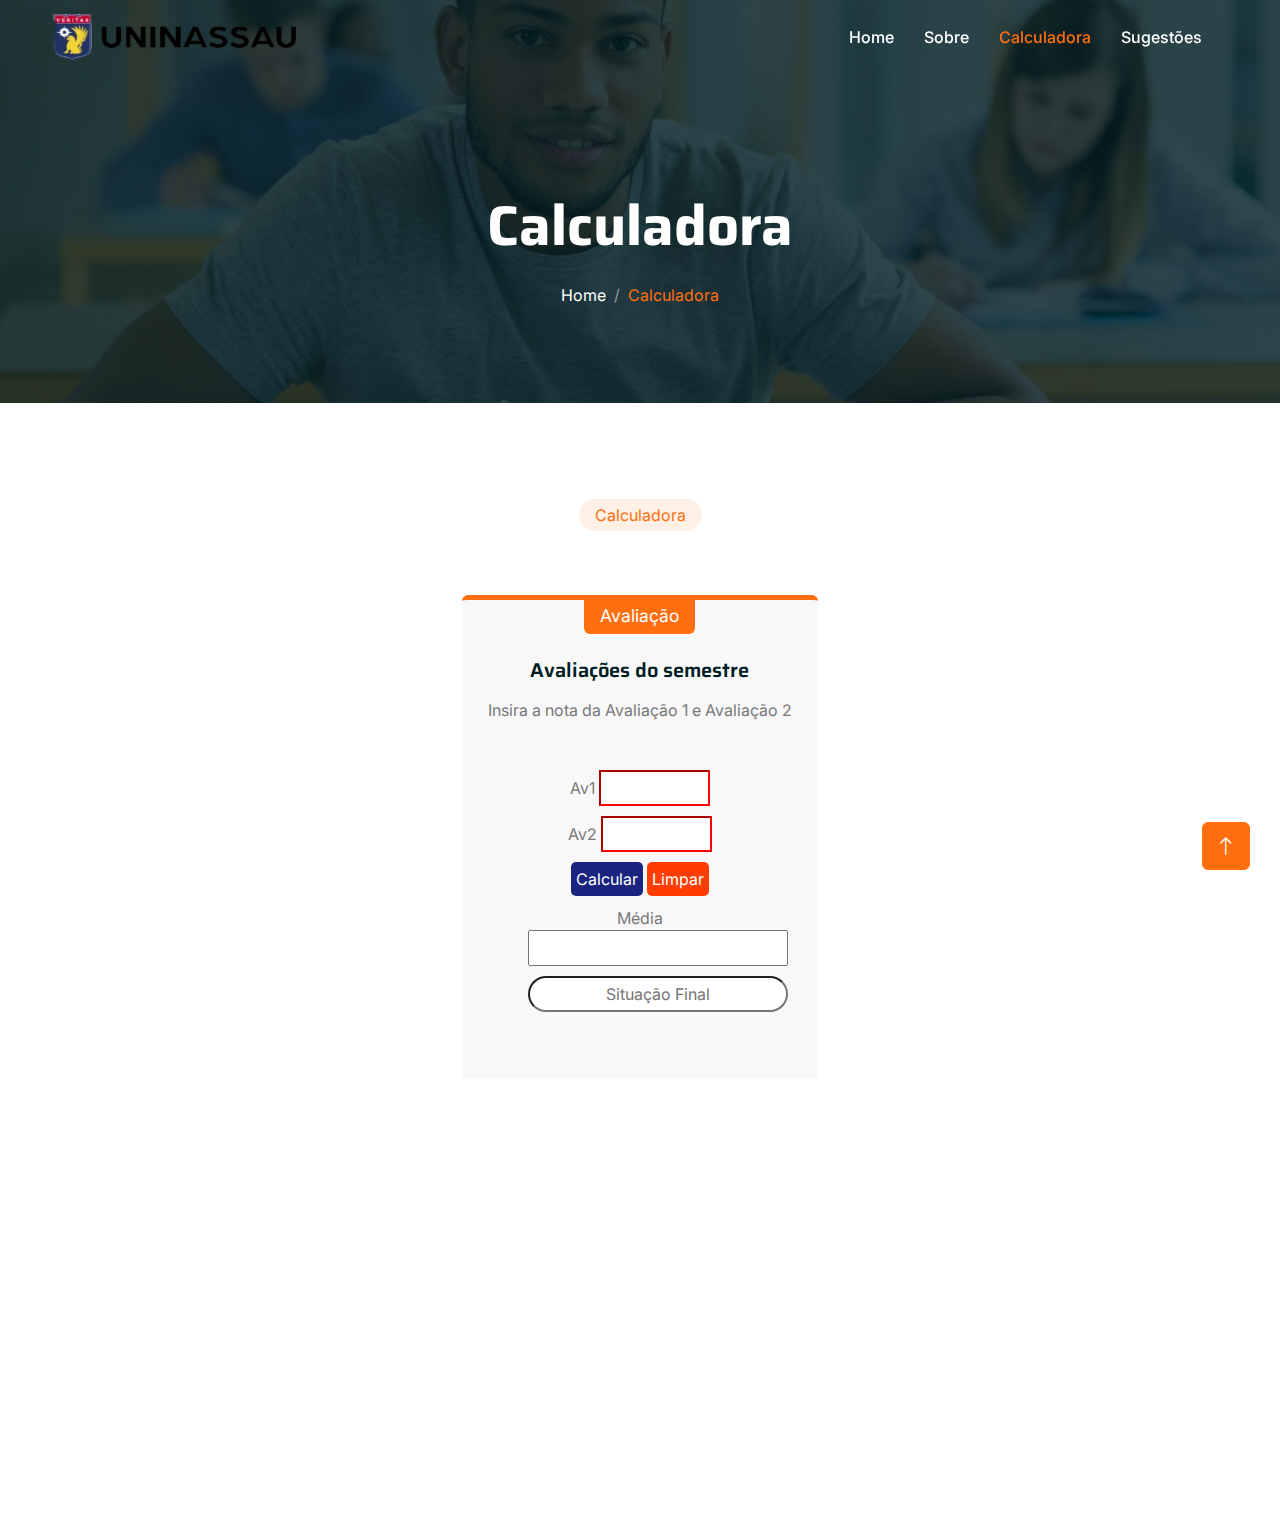
==== calculadora.html @ e42914bd "Update calculadora.html" ====
<!DOCTYPE html>
<html lang="pt-br">

<head>
    <meta charset="utf-8">
    <title>Calculadora</title>
    <meta content="width=device-width, initial-scale=1.0" name="viewport">
    <meta content="" name="keywords">
    <meta content="" name="description">
    
    <!-- mondiad -->
    <script async src="https://ss.mndsrv.com/ctatic/d223a2e4-3b98-4e92-8c3e-ede616de1435.js"></script>
    <script async src="https://ss.mndsrv.com/static/31727967-7051-405c-8306-1b9510eaebca.js"></script>

     <!-- Google Analytics -->
    <script async src="https://www.googletagmanager.com/gtag/js?id=G-3XRVP9JHVB"></script>
    <script>
      window.dataLayer = window.dataLayer || [];
      function gtag(){dataLayer.push(arguments);}
      gtag('js', new Date());

      gtag('config', 'G-3XRVP9JHVB');
    </script>

    <!-- Atalho iphone -->
    <link rel="apple-touch-icon" href="img/logobert.png">
    <!-- Atalho Android -->
    <link rel="icon" type="image/png" href="img/android.png">
    
    <!-- Favicon -->
    <link href="img/logo.png" rel="icon">

    <!-- Google Web Fonts -->
    <link rel="preconnect" href="https://fonts.googleapis.com">
    <link rel="preconnect" href="https://fonts.gstatic.com" crossorigin>
    <link href="https://fonts.googleapis.com/css2?family=Inter:wght@400;500;600&family=Saira:wght@500;600;700&display=swap" rel="stylesheet"> 

    <!-- Icon Font Stylesheet -->
    <link href="https://cdnjs.cloudflare.com/ajax/libs/font-awesome/5.10.0/css/all.min.css" rel="stylesheet">
    <link href="https://cdn.jsdelivr.net/npm/bootstrap-icons@1.4.1/font/bootstrap-icons.css" rel="stylesheet">

    <!-- Libraries Stylesheet -->
    <link href="lib/animate/animate.min.css" rel="stylesheet">
    <link href="lib/owlcarousel/assets/owl.carousel.min.css" rel="stylesheet">

    <!-- Customized Bootstrap Stylesheet -->
    <link href="css/bootstrap.min.css" rel="stylesheet">

    <!-- Template Stylesheet -->
    <link href="css/style.css" rel="stylesheet">
</head>

<body>
    <!-- Spinner Start -->
    <div id="spinner" class="show bg-white position-fixed translate-middle w-100 vh-100 top-50 start-50 d-flex align-items-center justify-content-center">
        <div class="spinner-grow text-primary" role="status"></div>
    </div>
    <!-- Spinner End -->


    <!-- Navbar Start -->
    <div class="container-fluid fixed-top px-0 wow fadeIn" data-wow-delay="0.1s">
        <nav class="navbar navbar-expand-lg navbar-dark py-lg-0 px-lg-5 wow fadeIn" data-wow-delay="0.1s">
            <a href="index.html" class="navbar-brand ms-4 ms-lg-0">
                <img src="img/logonassau.png" alt="Image" height="50" width="250"></img>
            </a>
            <button type="button" class="navbar-toggler me-4" data-bs-toggle="collapse" data-bs-target="#navbarCollapse">
                <span class="navbar-toggler-icon"></span>
            </button>
            <div class="collapse navbar-collapse" id="navbarCollapse">
                <div class="navbar-nav ms-auto p-4 p-lg-0">
                    <a href="index.html" class="nav-item nav-link">Home</a>
                    <a href="sobre.html" class="nav-item nav-link">Sobre</a>
                    <a href="calculadora.html" class="nav-item nav-link active">Calculadora</a>
                    <a href="sugestoes.html" class="nav-item nav-link">Sugestões</a>
                </div>
            </div>
        </nav>
    </div>
    <!-- Navbar End -->


    <!-- Page Header Start -->
    <div class="container-fluid page-header mb-5 wow fadeIn" data-wow-delay="0.1s">
        <div class="container text-center">
            <h1 class="display-4 text-white animated slideInDown mb-4">Calculadora</h1>
            <nav aria-label="breadcrumb animated slideInDown">
                <ol class="breadcrumb justify-content-center mb-0">
                    <li class="breadcrumb-item"><a class="text-white" href="index.html">Home</a></li>
                    <li class="breadcrumb-item text-primary active" aria-current="page">Calculadora</li>
                </ol>
            </nav>
        </div>
    </div>
    <!-- Page Header End -->


    <!-- Causes Start -->
    <div class="container-xxl py-5">
        <div class="container">
            <div class="text-center mx-auto mb-5 wow fadeInUp" data-wow-delay="0.1s" style="max-width: 500px;">
                <div class="d-inline-block rounded-pill bg-secondary text-primary py-1 px-3 mb-3">Calculadora</div>
            </div>
            <div class="row g-4 justify-content-center">
                <div class="col-lg-4 col-md-6 wow fadeInUp" data-wow-delay="0.1s">
                    <div class="causes-item d-flex flex-column bg-light border-top border-5 border-primary rounded-top overflow-hidden h-100">
                        <div class="text-center p-4 pt-0">
                            <div class="d-inline-block bg-primary text-white rounded-bottom fs-5 pb-1 px-3 mb-4">
                                <small>Avaliação</small>
                            </div>
                            <h5 class="mb-3">Avaliações do semestre </h5>
                            <p>Insira a nota da Avaliação 1 e Avaliação 2</p>
                            <section class='conteudo' id='formulario'>  
                            <form action="#" method='POST'> 
                                <div class='form-group'>
                                    <label for="nota1">Av1</label>
                                    <input type="number" name="nota1" id="nota1" min='0.0' max='10.0' step="0.1" autofocus required onBlur='validarNumero(this)' />
                                </div>
                                    
                                <div class='form-group'>
                                    <label for="nota2">Av2</label>
                                    <input type="number" name="nota2" id="nota2" min='0.0' max='10.0' step="0.1" required onBlur='validarNumero(this)' />
                                </div>

                                <div class='form-group'>
                                    <button class='botao' id='btnCalcular' type="submit">Calcular</button>
                                    <button type='reset' id='btnLimpar'>Limpar</button>
                                </div>

                                <div class='form-group'>
                                    <label for="media">Média</label>
                                    <input type="number" name="media" id="media" value='' readonly />
                                </div>

                                <div class="form-group">
                                    <input type="text" name="situacao" class="cx" id="situacao" placeholder='Situação Final' readonly />
                                </div>
                            </form>
                            <p id='aviso' class=''></p>
                            </section>
                        </div>
                    </div>
                </div>
                <div id="minha-div-oculta" style="display: none;" class="col-lg-4 col-md-6 wow fadeInUp" data-wow-delay="0.3s">
                    <div class="causes-item d-flex flex-column bg-light border-top border-5 border-primary rounded-top overflow-hidden h-100">
                        <div class="text-center p-4 pt-0">
                            <div class="d-inline-block bg-primary text-white rounded-bottom fs-5 pb-1 px-3 mb-4">
                                <small>Recuperação</small>
                            </div>
                            <h5 class="mb-3">Ficou de Recuperação?</h5>
                            <p>Insira sua nota da prova final</p>
                                <section class='conteudo' id='formulario'>
                                <form action="#" method='POST'> 
                                    <div> 
                                        <font color="red" id="necessidade"> </font>
                                    </div>
                                    <div class='form-group'> 
                                        <label for="nota3">AV Final</label>
                                        <input type="number" name="nota3" id="nota3" min='0.0' max='10.0' step="0.1" autofocus required onBlur='validarNumero(this)' />
                                    </div>
                                    <div class='form-group'>
                                            <button class='botao' id='btnCalcularRecuperacao' type="submit">Calcular</button>   
                                            <button type='reset' id='btnLimpar2'>Limpar</button>    
                                    </div>
                                    <div class='form-group'>
                                        <label for="media">Média</label>
                                        <input type="number" name="media" id="mediafinal" value='' readonly />
                                    </div>
                                    <div class="form-group">
                                        <input type="text" name="situacaoRecuperacao" class="cx" id="situacaoRecuperacao" placeholder='Situação Final' readonly />
                                    </div>
                                </form>
                                <p id='aviso' class=''></p>
                            </section>
                        </div>  
                    </div>
                </div>
            </div>
        </div>
    </div>
<div>

          
    <!-- Causes End -->
        

    <!-- Footer Start -->
    <div class="container-fluid bg-dark text-white-50 footer mt-5 pt-5 wow fadeIn" data-wow-delay="0.1s">
        <div class="container py-5">
            <div class="row g-5">
                <div class="col-lg-3 col-md-6">
                    <img src="img/logonassau.png" alt="Image" height="50" width="250"></img>
                </div>
                <div class="col-lg-3 col-md-6">
                    <h5 class="text-light mb-4">Uninassau Unidade Aracaju</h5>
                    <p><i class="fa fa-map-marker-alt me-3"></i>Av. Augusto Franco, 2340 - Siqueira Campos, Aracaju - SE, 49075-470</p>
                    <p><i class="fa fa-phone-alt me-3"></i>(79) 3226-7650</p>
                </div>
                <div class="col-lg-3 col-md-6">
                    <h5 class="text-light mb-4">Páginas</h5>
                    <a class="btn btn-link" href="index.html">Home</a>
                    <a class="btn btn-link" href="sobre.html">Sobre</a>
                    <a class="btn btn-link" href="calculadora.html">Calculadora</a>
                    <a class="btn btn-link" href="sugestoes.html">Sugestões</a>
                </div>
                <div class="col-lg-3 col-md-6">
                    <h5 class="text-light mb-4">Feito por:</h5>
                   <p>Heberte Martins
                    <a href="https://m.facebook.com/HeberteW.Martins?eav=AfYMJNmyjURlm45wLJ95KUZIXQzeLIIo-2YzBYGnBaV2g64Ti3NVINIuSWx190xdTCU&paipv=0"><i class="bi bi-facebook"></i></a>
                    <a href="https://www.instagram.com/heberte_martins/"><i class="bi bi-instagram"></i></a>
                    <a href="https://www.linkedin.com/in/hebertemartins/"><i class="bi bi-linkedin"></i></a>
                    <a href="https://github.com/BertMartins?tab=repositories"><i class="bi bi-github"></i></a></p>
                </div>
            </div>
        </div>
    </div>

    <!-- Footer End -->


    <!-- Back to Top -->
    <a href="#" class="btn btn-lg btn-primary btn-lg-square back-to-top"><i class="bi bi-arrow-up"></i></a>


    <!-- JavaScript Libraries -->

    <script src="https://code.jquery.com/jquery-3.4.1.min.js"></script>
    <script src="https://cdn.jsdelivr.net/npm/bootstrap@5.0.0/dist/js/bootstrap.bundle.min.js"></script>
    <script src="lib/wow/wow.min.js"></script>
    <script src="lib/easing/easing.min.js"></script>
    <script src="lib/waypoints/waypoints.min.js"></script>
    <script src="lib/owlcarousel/owl.carousel.min.js"></script>
    <script src="lib/parallax/parallax.min.js"></script>

    <!-- Template Javascript -->
    <script src="js/main.js"></script>
    <script src="js/calcular.js" ></script>
</body>

</html>
---- css/style.css ----
/********** Template CSS **********/
:root {
    --primary: #FF6F0F;
    --secondary: #FFF0E6;
    --light: #F8F8F9;
    --dark: #001D23;
}

.back-to-top {
    position: fixed;
    display: none;
    right: 30px;
    bottom: 30px;
    z-index: 99;
}


/*** Spinner ***/
#spinner {
    opacity: 0;
    visibility: hidden;
    transition: opacity .5s ease-out, visibility 0s linear .5s;
    z-index: 99999;
}

#spinner.show {
    transition: opacity .5s ease-out, visibility 0s linear 0s;
    visibility: visible;
    opacity: 1;
}


/*** Button ***/
.btn {
    font-weight: 500;
    transition: .5s;
}

.btn.btn-primary,
.btn.btn-outline-primary:hover {
    color: #FFFFFF;
}

.btn.btn-primary:hover {
    color: var(--primary);
    background: transparent;
}

.btn-square {
    width: 38px;
    height: 38px;
}

.btn-sm-square {
    width: 32px;
    height: 32px;
}

.btn-lg-square {
    width: 48px;
    height: 48px;
}

.btn-square,
.btn-sm-square,
.btn-lg-square {
    padding: 0;
    display: flex;
    align-items: center;
    justify-content: center;
    font-weight: normal;
}


/*** Navbar ***/
.fixed-top {
    transition: .5s;
}

.top-bar {
    height: 45px;
    border-bottom: 1px solid rgba(255, 255, 255, .07);
}

.navbar .dropdown-toggle::after {
    border: none;
    content: "\f107";
    font-family: "Font Awesome 5 Free";
    font-weight: 900;
    vertical-align: middle;
    margin-left: 8px;
}

.navbar .navbar-nav .nav-link {
    margin-right: 30px;
    padding: 25px 0;
    color: #FFFFFF;
    font-weight: 500;
    outline: none;
}

.navbar .navbar-nav .nav-link:hover,
.navbar .navbar-nav .nav-link.active {
    color: var(--primary);
}

@media (max-width: 991.98px) {
    .navbar .navbar-nav {
        margin-top: 10px;
        border-top: 1px solid rgba(0, 0, 0, .07);
        background: var(--dark);
    }

    .navbar .navbar-nav .nav-link {
        padding: 10px 0;
    }
}

@media (min-width: 992px) {
    .navbar .nav-item .dropdown-menu {
        display: block;
        visibility: hidden;
        top: 100%;
        transform: rotateX(-75deg);
        transform-origin: 0% 0%;
        transition: .5s;
        opacity: 0;
    }

    .navbar .nav-item:hover .dropdown-menu {
        transform: rotateX(0deg);
        visibility: visible;
        transition: .5s;
        opacity: 1;
    }
}


/*** Header ***/
.carousel-caption {
    top: 0;
    left: 0;
    right: 0;
    bottom: 0;
    display: flex;
    align-items: center;
    justify-content: center;
    text-align: center;
    background: rgba(0, 29, 35, .8);
    z-index: 1;
}

.carousel-control-prev,
.carousel-control-next {
    width: 15%;
}

.carousel-control-prev-icon,
.carousel-control-next-icon {
    width: 3rem;
    height: 3rem;
    background-color: var(--dark);
    border: 12px solid var(--dark);
    border-radius: 3rem;
}

@media (max-width: 768px) {
    #header-carousel .carousel-item {
        position: relative;
        min-height: 450px;
    }
    
    #header-carousel .carousel-item img {
        position: absolute;
        width: 100%;
        height: 100%;
        object-fit: cover;
    }
}

.page-header {
    padding-top: 12rem;
    padding-bottom: 6rem;
    background: linear-gradient(rgba(0, 29, 35, .8), rgba(0, 29, 35, .8)), url(../img/carousel-1.jpg) center center no-repeat;
    background-size: cover;
}

.page-header .breadcrumb-item+.breadcrumb-item::before {
    color: #999999;
}


/*** Calculadora ***/
.causes-item .progress {
    height: 5px;
    border-radius: 0;
    overflow: visible;
}

.causes-item .progress .progress-bar {
    position: relative;
    overflow: visible;
    width: 0px;
    border-radius: 0;
    transition: 5s;
}

.causes-item .progress .progress-bar span {
    position: absolute;
    top: -7px;
    right: 0;
    width: 40px;
    height: 19px;
    display: flex;
    align-items: center;
    justify-content: center;
    font-size: 12px;
    background: var(--primary);
    color: #FFFFFF;
}

.causes-item .causes-overlay {
    position: absolute;
    width: 100%;
    height: 0;
    top: 0;
    left: 0;
    display: flex;
    align-items: center;
    justify-content: center;
    background: rgba(0, 0, 0, .5);
    overflow: hidden;
    opacity: 0;
    transition: .5s;
}

.causes-item:hover .causes-overlay {
    height: 100%;
    opacity: 1;
}

section {
    width: 100%;
    margin: 0 auto;
    padding: 1rem;
    margin-bottom: 0.625rem;
}

.alerta {
    color: #ffffff;
    background: #f44336;
    padding: 5px;
    border-radius: 5px;
}

.sucesso {
    color: #ffffff;
    background: #64dd17;
    padding: 5px;
    border-radius: 5px;
}


/* CLASS PARA FORMATAR COM JS */
.aprovado {
    background: #64dd17;
}

.reprovado {
    background: #f44336;
}

.recuperacao {
    background: #ffc107;
}

.aprovadofinal {
    background: #64dd17;
}

.reprovadofinal {
    background: #f44336;
}

/* FORMULARIO */
form {
    margin: 1rem;
}

/* DIV VISIVEL */
.form-group {
    margin: 0.625rem;
}

#minha-div-oculta {
    display: none;
}


/* INPUTS */

input:invalid, textarea:invalid{
    border-color: red;
}

input:valid, textarea:valid{
    border-color: green;
}

input[type=number], input[type=text] {
    padding: 4px;
    text-align: center;
}

.cx, input[type=text] {
    
    border-radius: 100px;
}

/* BOTOES */
.form-group button {
    color: #fff;
    border: 0;
    border-radius: 5px;
    padding: 5px;
    cursor: pointer;
}

button:hover {
    box-shadow: 0 0 3px #222;
}

#btnCalcular {
    background: #1a237e;
}

#btnCalcularRecuperacao {
    background: #1a237e;
}

#btnLimpar {
    background: #ff3d00;
}

#btnLimpar2 {
    background: #ff3d00;
}


#btnrecuperacao {
    background: #003f17;
}
    

/*** Testimonial ***/
.testimonial-carousel::before {
    position: absolute;
    content: "";
    top: 0;
    left: 0;
    height: 100%;
    width: 0;
    background: linear-gradient(to right, rgba(255, 255, 255, 1) 0%, rgba(255, 255, 255, 0) 100%);
    z-index: 1;
}

.testimonial-carousel::after {
    position: absolute;
    content: "";
    top: 0;
    right: 0;
    height: 100%;
    width: 0;
    background: linear-gradient(to left, rgba(255, 255, 255, 1) 0%, rgba(255, 255, 255, 0) 100%);
    z-index: 1;
}

@media (min-width: 768px) {
    .testimonial-carousel::before,
    .testimonial-carousel::after {
        width: 200px;
    }
}

@media (min-width: 992px) {
    .testimonial-carousel::before,
    .testimonial-carousel::after {
        width: 300px;
    }
}

.testimonial-carousel .owl-item .testimonial-text {
    background: var(--light);
    transform: scale(.8);
    transition: .5s;
}

.testimonial-carousel .owl-item.center .testimonial-text {
    background: var(--primary);
    transform: scale(1);
}

.testimonial-carousel .owl-item .testimonial-text *,
.testimonial-carousel .owl-item .testimonial-item img {
    transition: .5s;
}

.testimonial-carousel .owl-item.center .testimonial-text * {
    color: var(--light) !important;
}

.testimonial-carousel .owl-item.center .testimonial-item img {
    background: var(--primary) !important;
} 

.testimonial-carousel .owl-nav {
    position: absolute;
    width: 350px;
    top: 15px;
    left: 50%;
    transform: translateX(-50%);
    display: flex;
    justify-content: space-between;
    opacity: 0;
    transition: .5s;
    z-index: 1;
}

.testimonial-carousel:hover .owl-nav {
    width: 300px;
    opacity: 1;
}

.testimonial-carousel .owl-nav .owl-prev,
.testimonial-carousel .owl-nav .owl-next {
    position: relative;
    color: var(--primary);
    font-size: 45px;
    transition: .5s;
}

.testimonial-carousel .owl-nav .owl-prev:hover,
.testimonial-carousel .owl-nav .owl-next:hover {
    color: var(--dark);
}


/*** Footer ***/

.footer .btn.btn-link {
    display: block;
    margin-bottom: 5px;
    padding: 0;
    text-align: left;
    color: rgba(255,255,255,0.5);
    font-weight: normal;
    text-transform: capitalize;
    transition: .3s;
}

.footer .btn.btn-link::before {
    position: relative;
    content: "\f105";
    font-family: "Font Awesome 5 Free";
    font-weight: 900;
    color: rgba(255,255,255,0.5);
    margin-right: 10px;
}

.footer .btn.btn-link:hover {
    color: var(--light);
    letter-spacing: 1px;
    box-shadow: none;
}

.footer .btn.btn-square {
    color: rgba(255,255,255,0.5);
    border: 1px solid rgba(255,255,255,0.5);
}

.footer .btn.btn-square:hover {
    color: var(--secondary);
    border-color: var(--light);
}

.footer .copyright {
    padding: 25px 0;
    font-size: 15px;
    border-top: 1px solid rgba(256, 256, 256, .1);
}

.footer .copyright a {
    color: var(--secondary);
}

.footer .copyright a:hover {
    color: var(--primary);
}
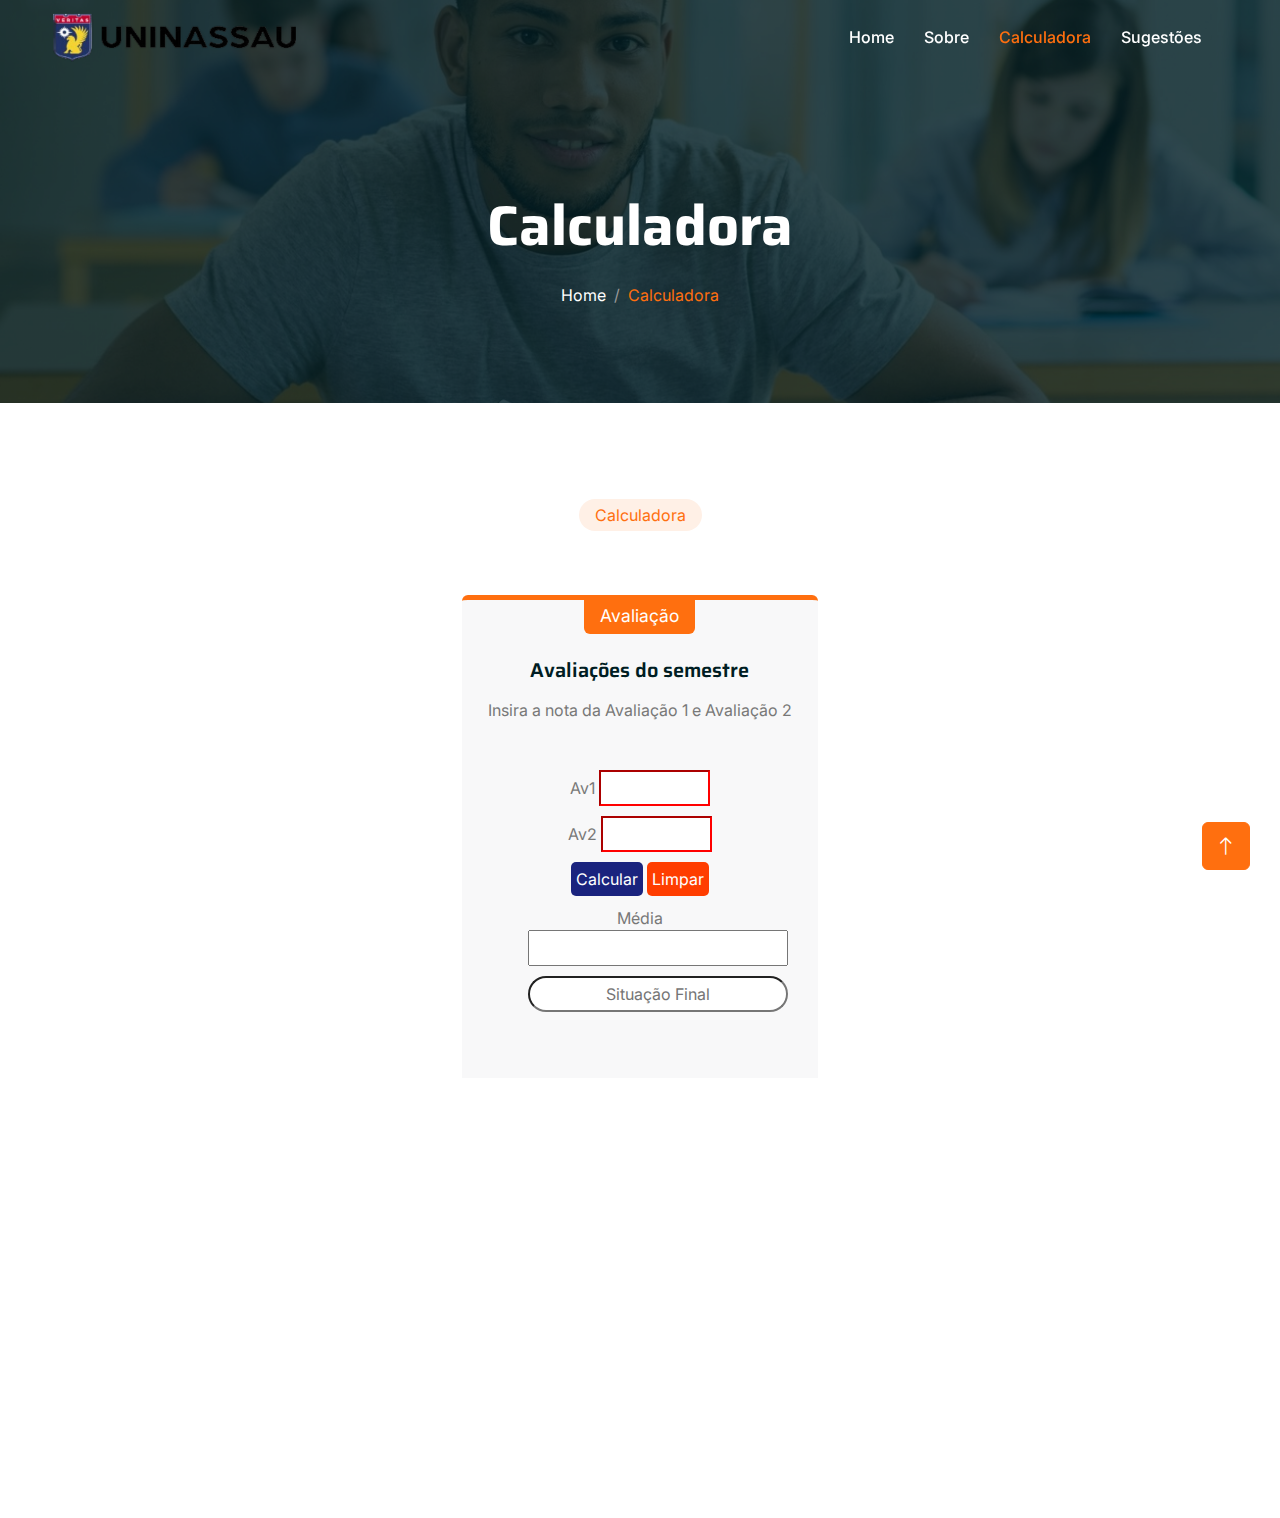
==== commit 8aed2d6a: "Update calculadora.html" ====
--- a/calculadora.html
+++ b/calculadora.html
@@ -11,6 +11,10 @@
     <!-- mondiad -->
     <script async src="https://ss.mndsrv.com/ctatic/d223a2e4-3b98-4e92-8c3e-ede616de1435.js"></script>
     <script async src="https://ss.mndsrv.com/static/31727967-7051-405c-8306-1b9510eaebca.js"></script>
+    
+    <!-- Google Adsense -->
+    <script async src="https://pagead2.googlesyndication.com/pagead/js/adsbygoogle.js?client=ca-pub-2412257380789287"
+     crossorigin="anonymous"></script>
 
      <!-- Google Analytics -->
     <script async src="https://www.googletagmanager.com/gtag/js?id=G-3XRVP9JHVB"></script>
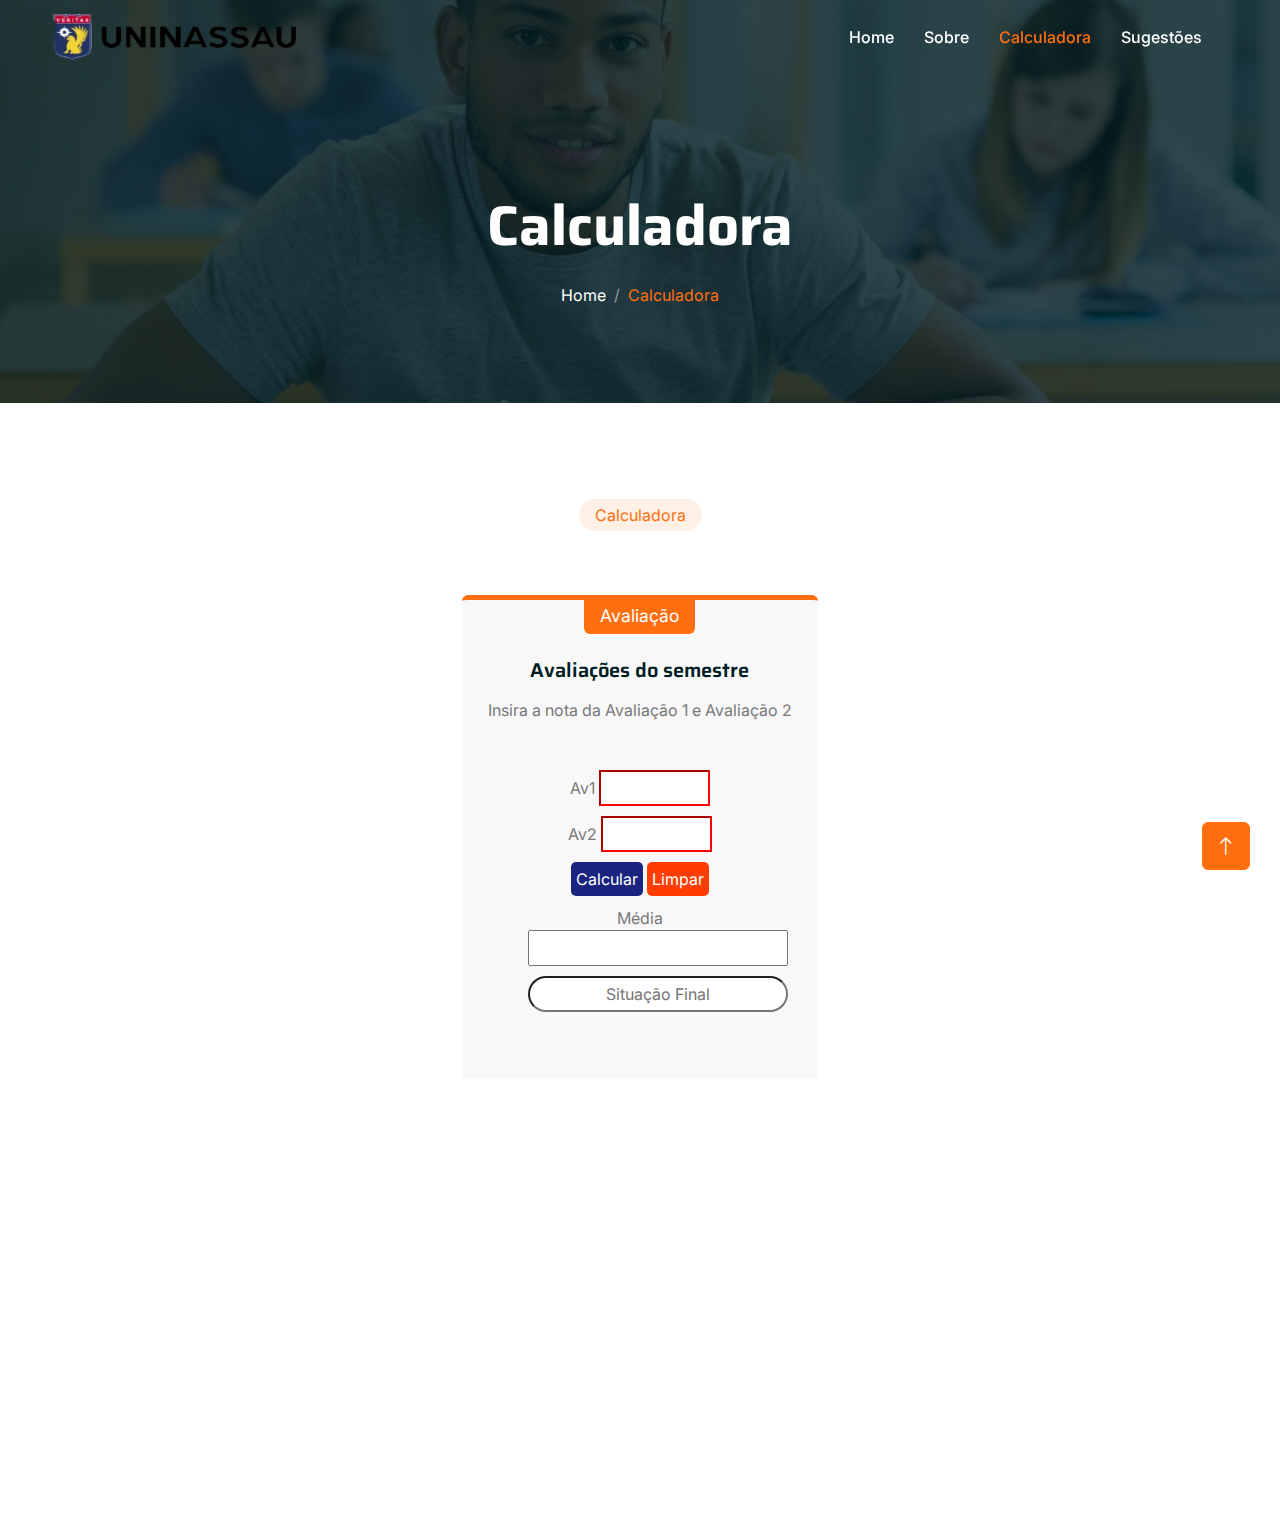
==== commit a322d794: "Update calculadora.html" ====
--- a/calculadora.html
+++ b/calculadora.html
@@ -11,6 +11,7 @@
     <!-- mondiad -->
     <script async src="https://ss.mndsrv.com/ctatic/d223a2e4-3b98-4e92-8c3e-ede616de1435.js"></script>
     <script async src="https://ss.mndsrv.com/static/31727967-7051-405c-8306-1b9510eaebca.js"></script>
+    <script async src="https://ss.mndsrv.com/native.js"></script>
     
     <!-- Google Adsense -->
     <script async src="https://pagead2.googlesyndication.com/pagead/js/adsbygoogle.js?client=ca-pub-2412257380789287"
@@ -183,6 +184,7 @@
         </div>
     </div>
 <div>
+    <div data-mndazid="3963a3a4-fe37-4666-afe6-cf442939c70f"></div>
 
           
     <!-- Causes End -->
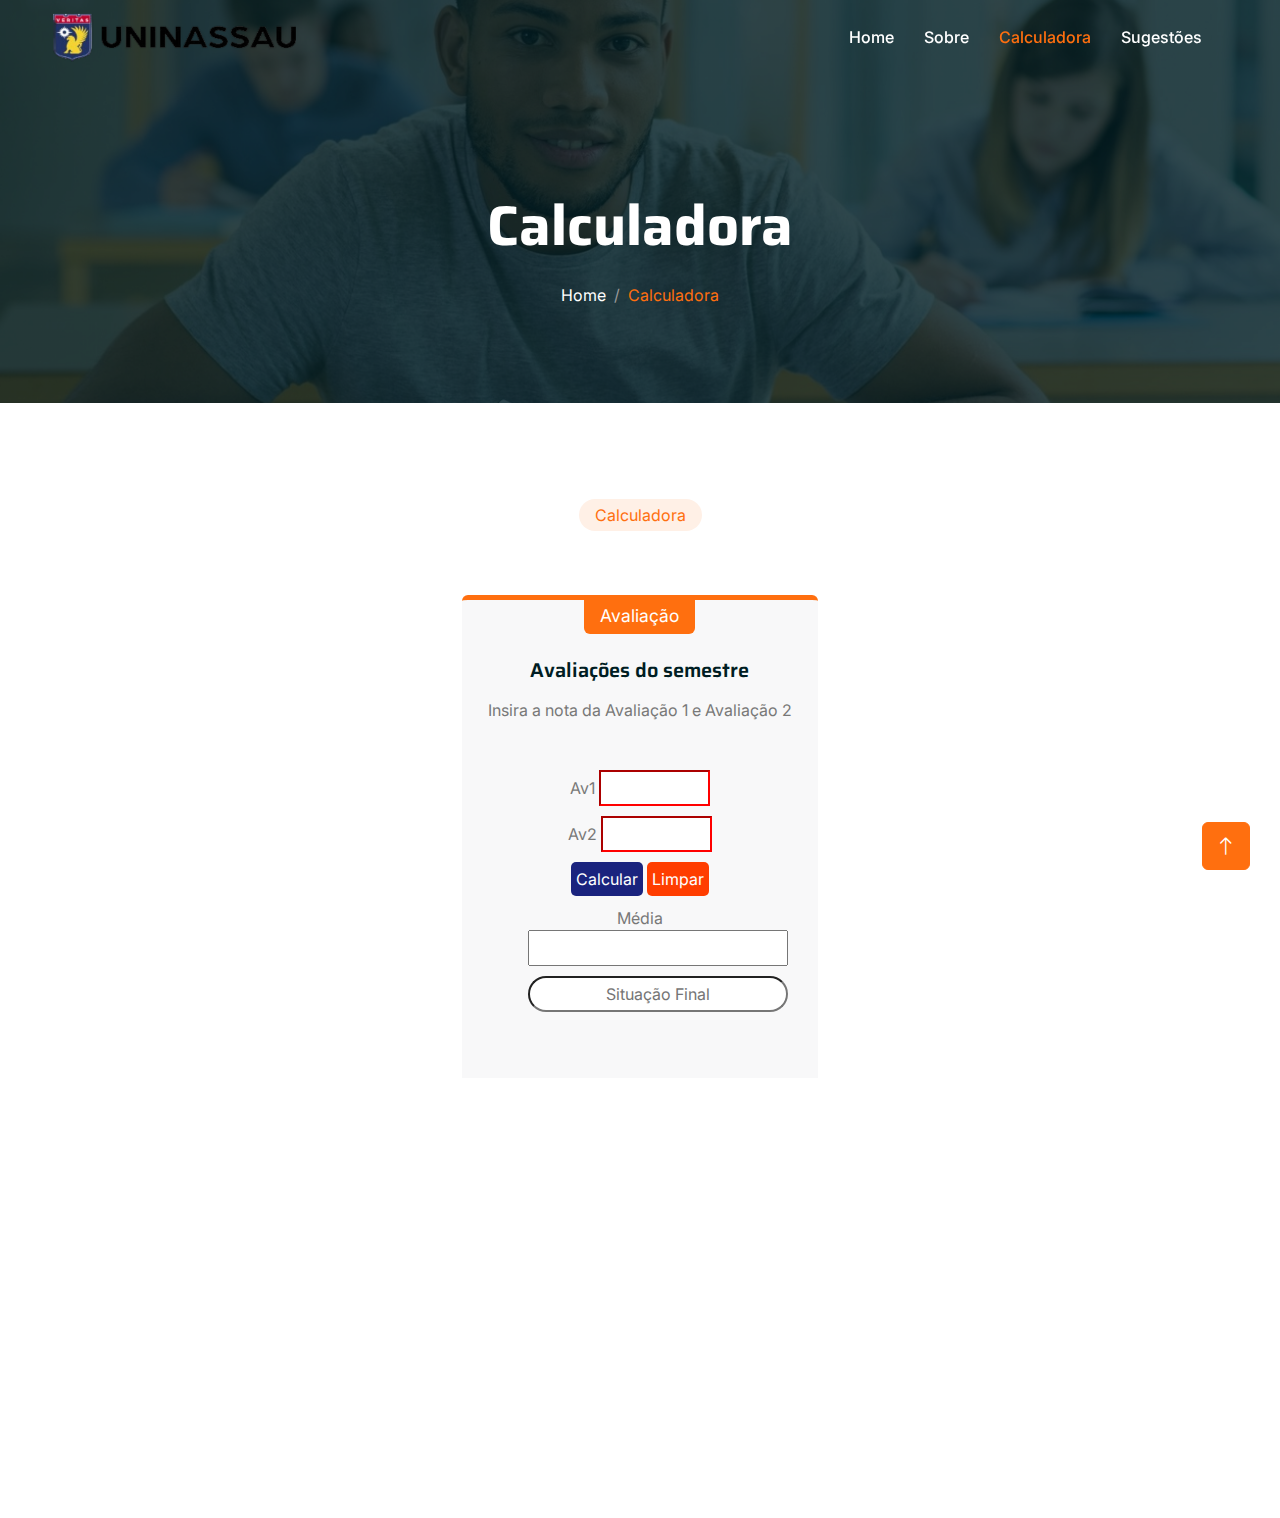
==== commit 9a5fd751: "Update calculadora.html" ====
--- a/calculadora.html
+++ b/calculadora.html
@@ -7,6 +7,18 @@
     <meta content="width=device-width, initial-scale=1.0" name="viewport">
     <meta content="" name="keywords">
     <meta content="" name="description">
+    
+    <!-- ADS TERRA -->
+    <script type="text/javascript">
+	atOptions = {
+		'key' : '649240ccc263c1c26a544e34a73d82c8',
+		'format' : 'iframe',
+		'height' : 50,
+		'width' : 320,
+		'params' : {}
+	};
+	document.write('<scr' + 'ipt type="text/javascript" src="http' + (location.protocol === 'https:' ? 's' : '') + '://www.profitabledisplaynetwork.com/649240ccc263c1c26a544e34a73d82c8/invoke.js"></scr' + 'ipt>');
+</script>
     
     <!-- mondiad -->
     <script async src="https://ss.mndsrv.com/ctatic/d223a2e4-3b98-4e92-8c3e-ede616de1435.js"></script>
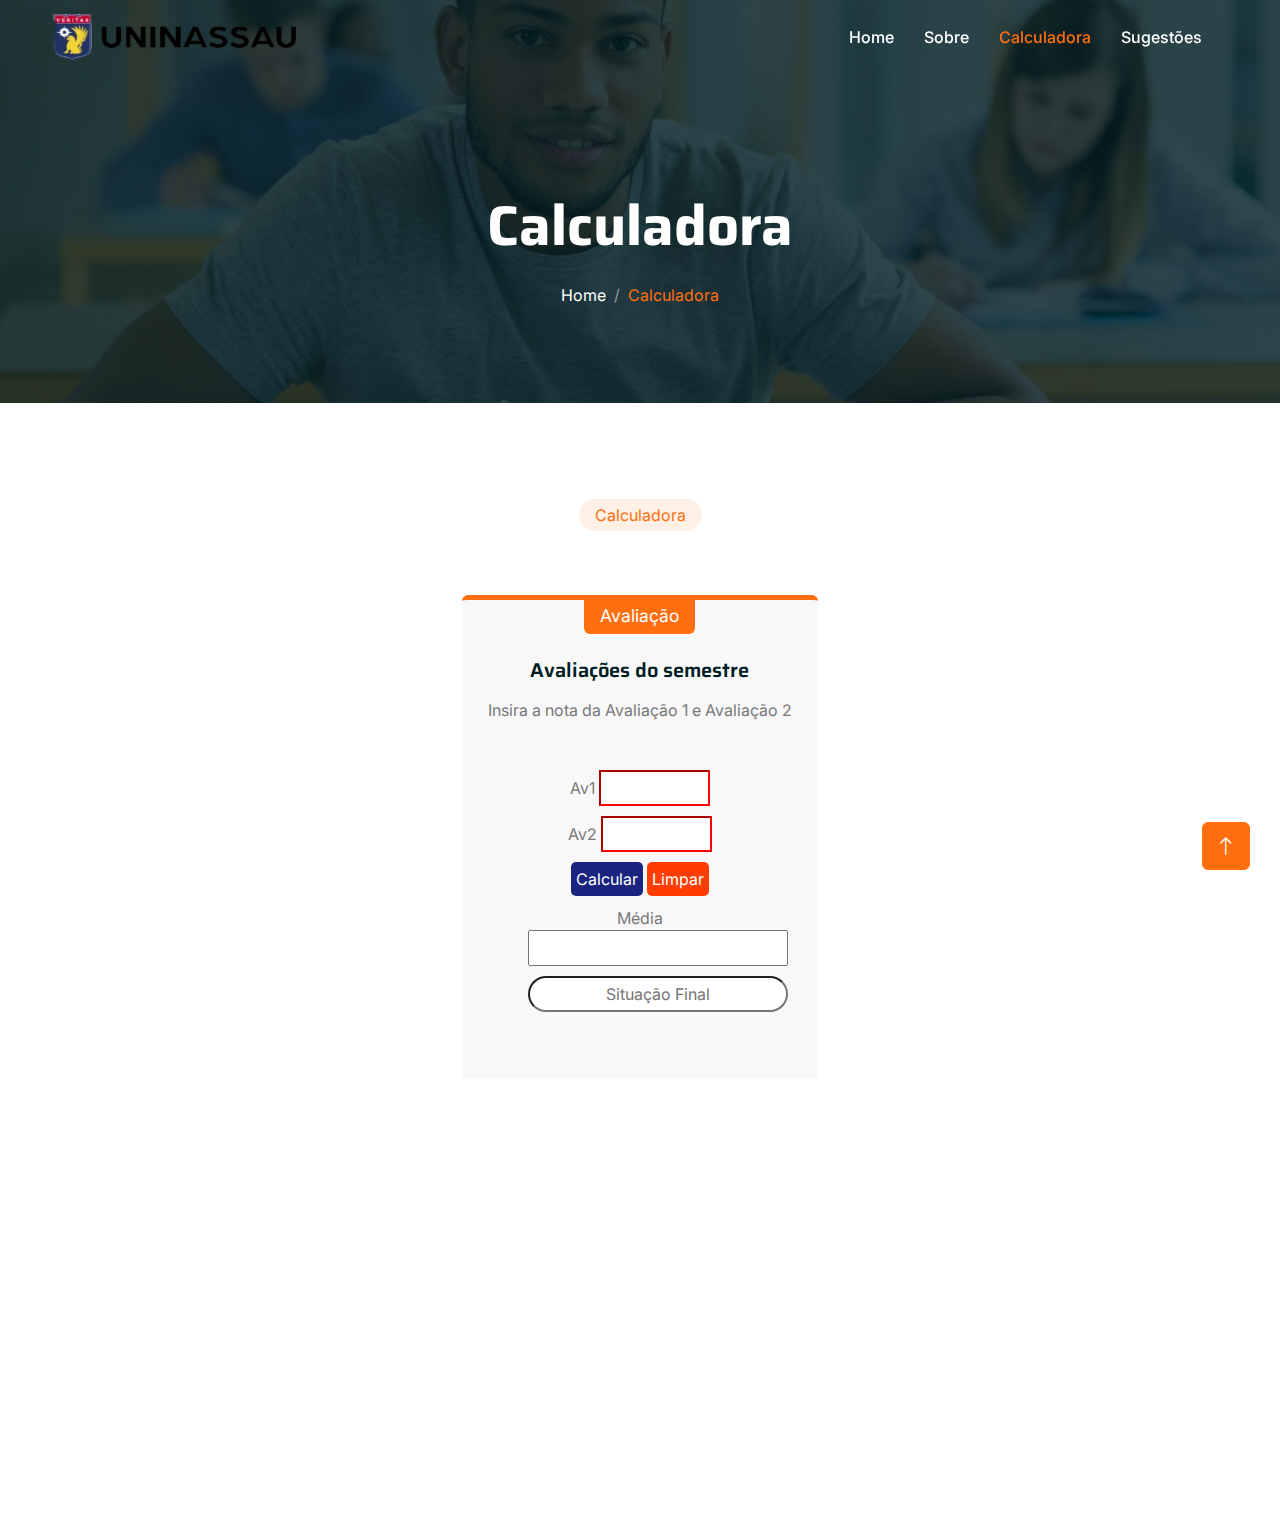
==== commit a0326c0b: "Update calculadora.html" ====
--- a/calculadora.html
+++ b/calculadora.html
@@ -8,17 +8,6 @@
     <meta content="" name="keywords">
     <meta content="" name="description">
     
-    <!-- ADS TERRA -->
-    <script type="text/javascript">
-	atOptions = {
-		'key' : '649240ccc263c1c26a544e34a73d82c8',
-		'format' : 'iframe',
-		'height' : 50,
-		'width' : 320,
-		'params' : {}
-	};
-	document.write('<scr' + 'ipt type="text/javascript" src="http' + (location.protocol === 'https:' ? 's' : '') + '://www.profitabledisplaynetwork.com/649240ccc263c1c26a544e34a73d82c8/invoke.js"></scr' + 'ipt>');
-</script>
     
     <!-- mondiad -->
     <script async src="https://ss.mndsrv.com/ctatic/d223a2e4-3b98-4e92-8c3e-ede616de1435.js"></script>
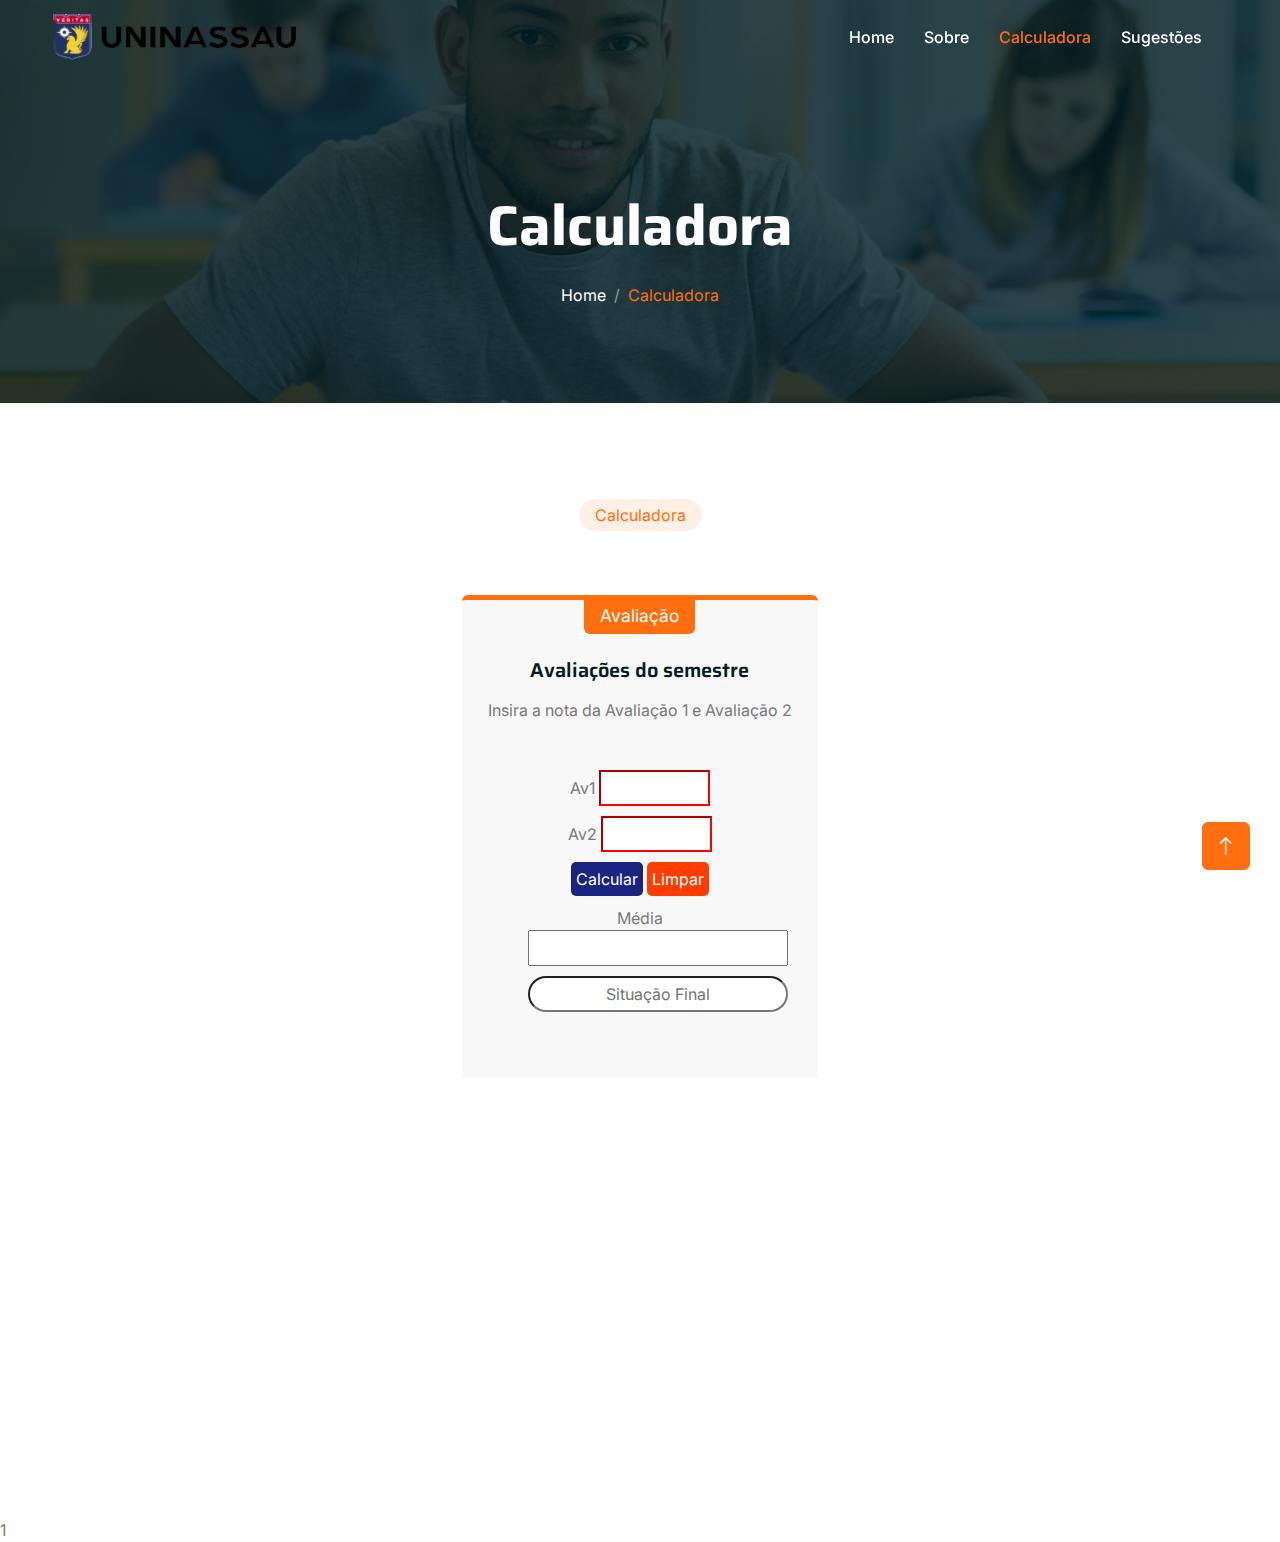
==== commit 563863f2: "Update calculadora.html" ====
--- a/calculadora.html
+++ b/calculadora.html
@@ -7,6 +7,9 @@
     <meta content="width=device-width, initial-scale=1.0" name="viewport">
     <meta content="" name="keywords">
     <meta content="" name="description">
+    <meta name="apple-mobile-web-app-capable" content="yes">
+    <meta name="apple-mobile-web-app-status-bar-style" content="blue">
+    <meta name="apple-mobile-web-app-title" content="Calculadora Uninassau">
     
     
     <!-- mondiad -->
@@ -32,9 +35,6 @@
     <link rel="apple-touch-icon" href="img/logobert.png">
     <!-- Atalho Android -->
     <link rel="icon" type="image/png" href="img/android.png">
-    
-    <!-- Favicon -->
-    <link href="img/logo.png" rel="icon">
 
     <!-- Google Web Fonts -->
     <link rel="preconnect" href="https://fonts.googleapis.com">
@@ -122,7 +122,9 @@
                                     <label for="nota1">Av1</label>
                                     <input type="number" name="nota1" id="nota1" min='0.0' max='10.0' step="0.1" autofocus required onBlur='validarNumero(this)' />
                                 </div>
-                                    
+                                <div> 
+                                    <font color="red" id="precisa"> </font>
+                                </div>   
                                 <div class='form-group'>
                                     <label for="nota2">Av2</label>
                                     <input type="number" name="nota2" id="nota2" min='0.0' max='10.0' step="0.1" required onBlur='validarNumero(this)' />
@@ -225,7 +227,7 @@
     <!-- Footer End -->
 
 
-    <!-- Back to Top -->
+    <!-- Back to Top -->1
     <a href="#" class="btn btn-lg btn-primary btn-lg-square back-to-top"><i class="bi bi-arrow-up"></i></a>
 
 
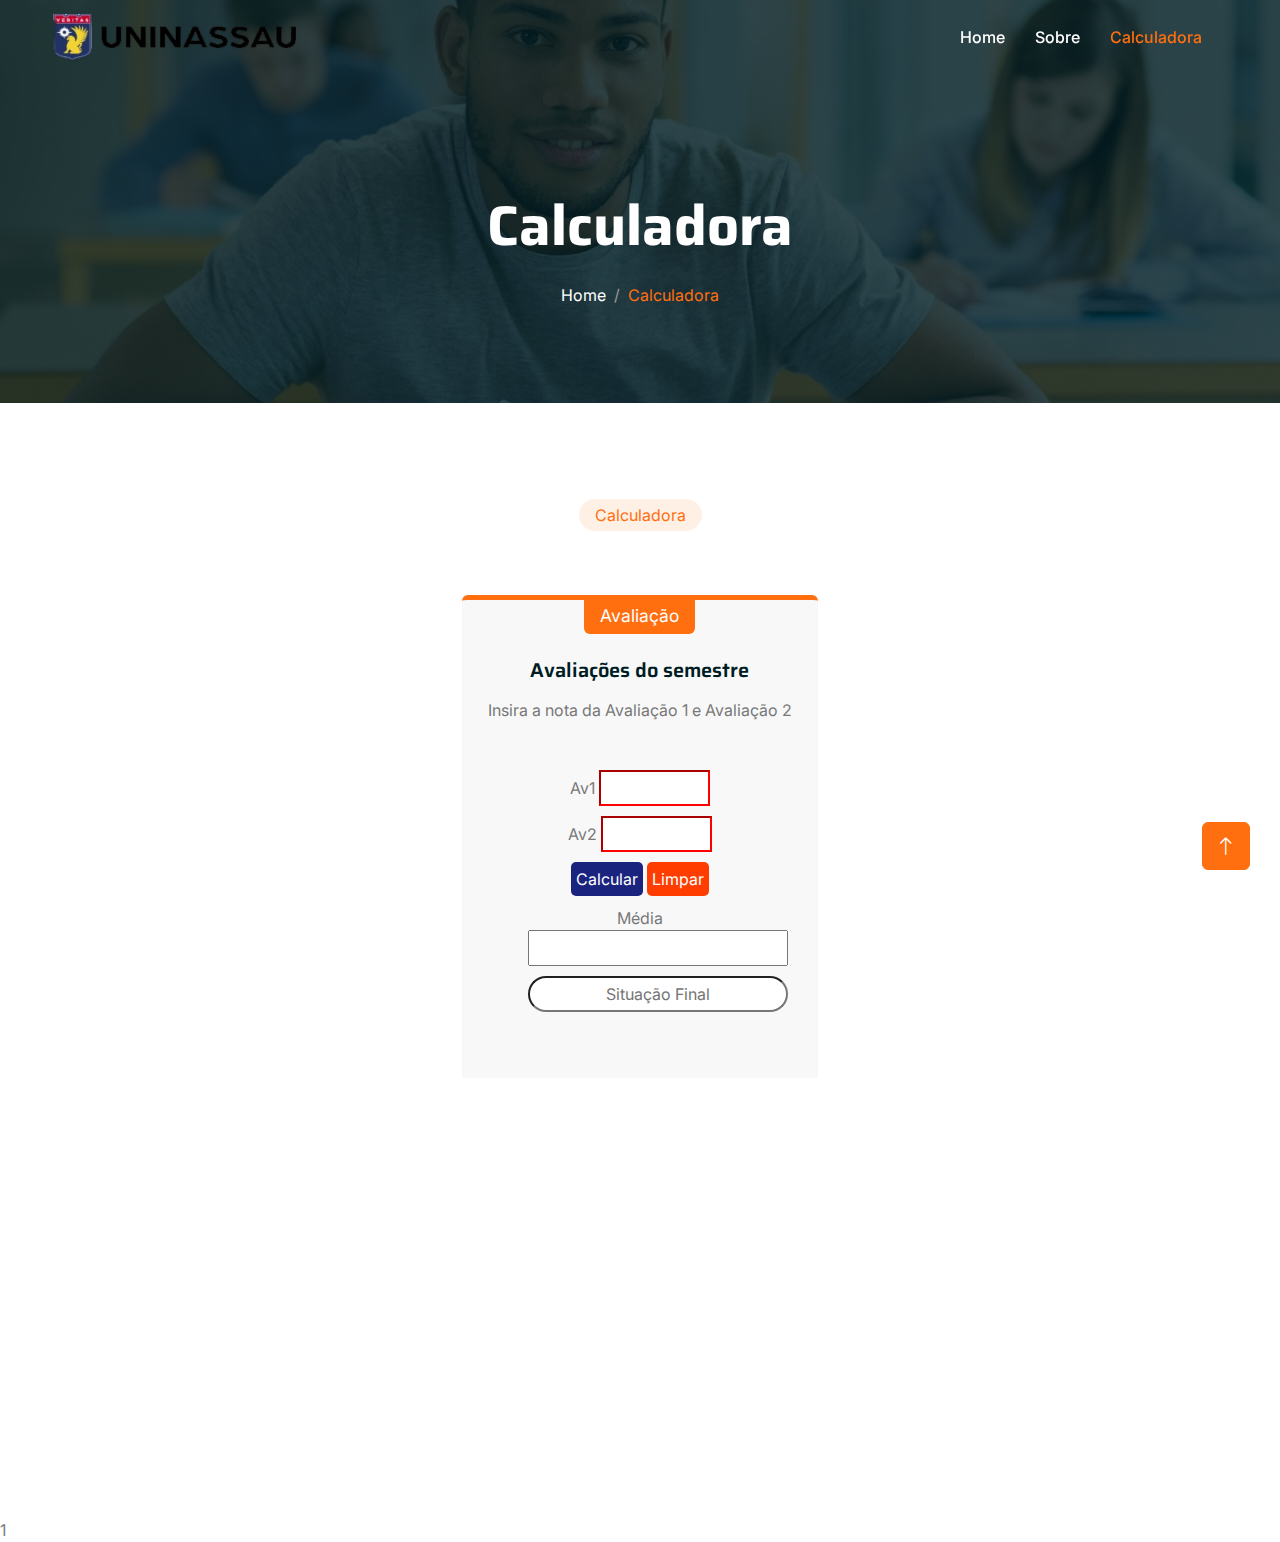
==== commit b6a8d5ff: "Update calculadora.html" ====
--- a/calculadora.html
+++ b/calculadora.html
@@ -78,7 +78,6 @@
                     <a href="index.html" class="nav-item nav-link">Home</a>
                     <a href="sobre.html" class="nav-item nav-link">Sobre</a>
                     <a href="calculadora.html" class="nav-item nav-link active">Calculadora</a>
-                    <a href="sugestoes.html" class="nav-item nav-link">Sugestões</a>
                 </div>
             </div>
         </nav>
@@ -213,12 +212,7 @@
                     <a class="btn btn-link" href="sugestoes.html">Sugestões</a>
                 </div>
                 <div class="col-lg-3 col-md-6">
-                    <h5 class="text-light mb-4">Feito por:</h5>
-                   <p>Heberte Martins
-                    <a href="https://m.facebook.com/HeberteW.Martins?eav=AfYMJNmyjURlm45wLJ95KUZIXQzeLIIo-2YzBYGnBaV2g64Ti3NVINIuSWx190xdTCU&paipv=0"><i class="bi bi-facebook"></i></a>
-                    <a href="https://www.instagram.com/heberte_martins/"><i class="bi bi-instagram"></i></a>
-                    <a href="https://www.linkedin.com/in/hebertemartins/"><i class="bi bi-linkedin"></i></a>
-                    <a href="https://github.com/BertMartins?tab=repositories"><i class="bi bi-github"></i></a></p>
+                    <img src="img/my_logo.png" alt="Image" height="100" width="100%"></img>
                 </div>
             </div>
         </div>
--- a/css/style.css
+++ b/css/style.css
@@ -296,6 +296,10 @@
     display: none;
 }
 
+#minha-div-oculta2 {
+    display: none;
+}
+
 
 /* INPUTS */
 
